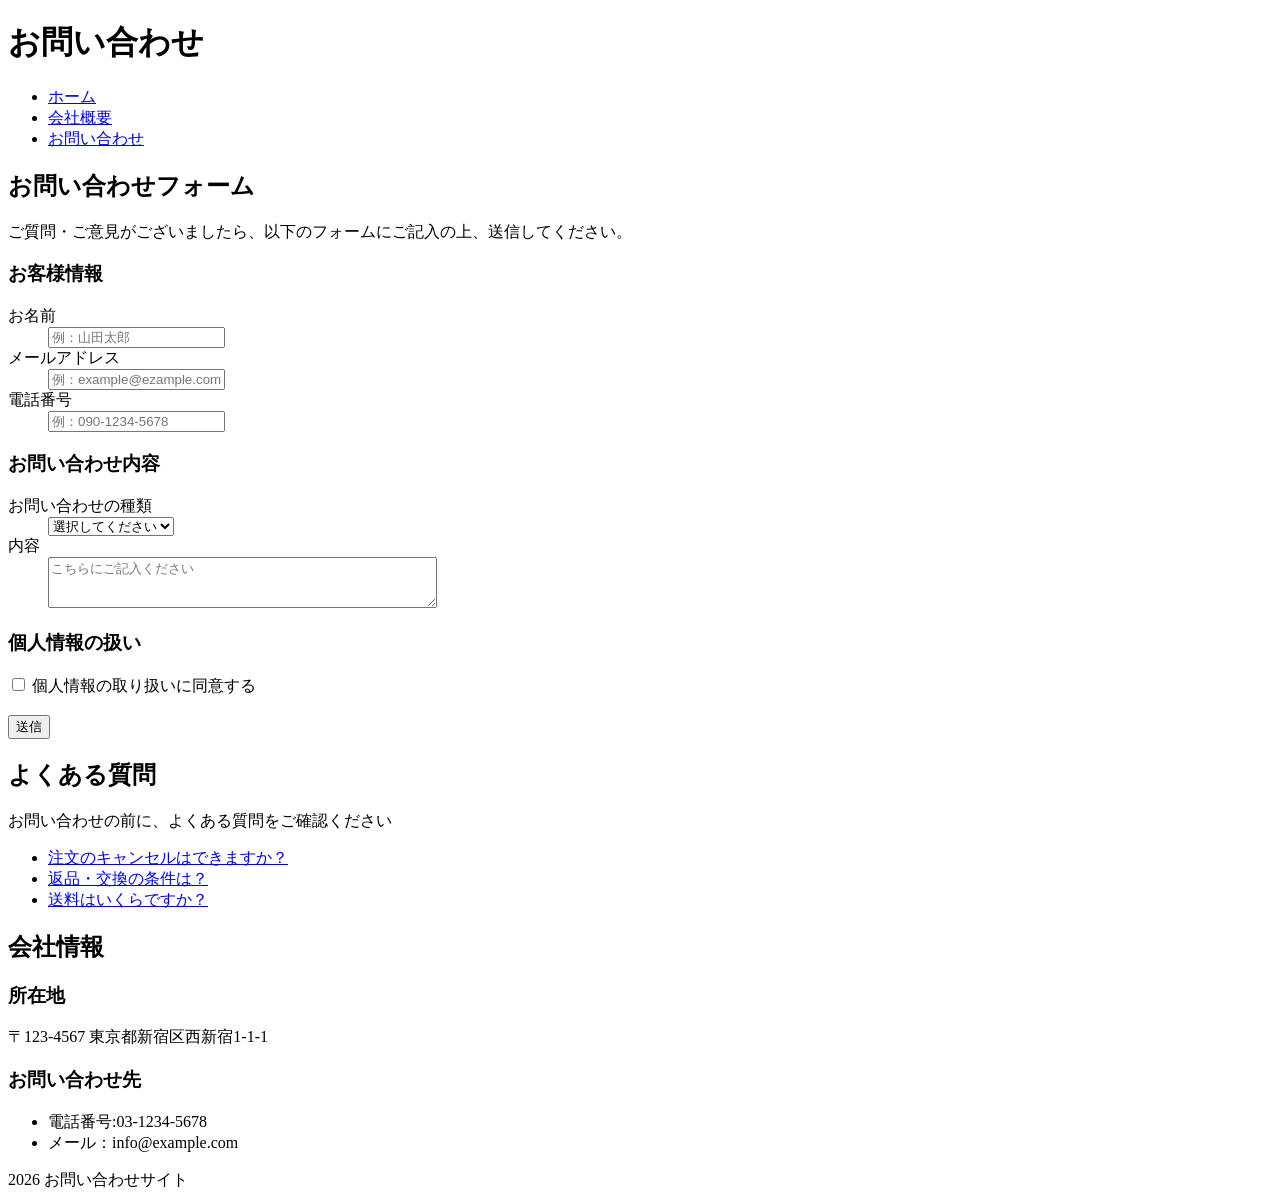
==== index.html @ ac8bb035 "Week4課題" ====
<!DOCTYPE html>
<html lang="ja">
<head>
    <meta charset="UTF-8">
    <meta name="viewport" content="width=device-width, initial-scale=1.0">
    <title>お問い合わせフォーム</title>
</head>

<body>

<header>
    <h1>お問い合わせ</h1>
    <nav>
        <ul>
            <li><a href="index.html">ホーム</a></li>
            <li><a href="about.html">会社概要</a></li>
            <li><a href="contact.html">お問い合わせ</a></li>
        </ul>
    </nav>
</header>

<main>
    <selection>
        <h2>お問い合わせフォーム</h2>
        <p>ご質問・ご意見がございましたら、以下のフォームにご記入の上、送信してください。
        </p>

        <from action="#" method="post">
            <article>
                <h3>お客様情報</h3>
                <d1>
                    <dt>お名前</dt>
                    <dd>
                        <input type="text" name="username" placeholder="例：山田太郎" required>
                    </dd>
                    <dt>メールアドレス</dt>
                    <dd>
                        <input type="email" name="usermail" placeholder="例：example@ezample.com" required>
                    </dd>
                    <dt>電話番号</dt>
                    <dd>
                        <input type="tel" name="userphone" placeholder="例：090-1234-5678">
                    </dd>
                </d1>
            </article>

            <article>
                <h3>お問い合わせ内容</h3>
                <d1>
                    <dt>お問い合わせの種類</dt>
                    <dd>
                        <select name="inquiry_type" required>
                            <option value="">選択してください</option>
                            <option value="product">商品について</option>
                            <option value="service">サポートについて</option>
                            <option value="other">その他</option>
                        </select>
                    </dd>
                    <dt>内容</dt>
                    <dd>
                        <textarea name="message" cols="46" rows="3" placeholder="こちらにご記入ください" required></textarea>
                    </dd>
                </d1>
            </article>

            <article>
                <h3>個人情報の扱い</h3>
                <input type="checkbox" name="privacy_policy" required> 個人情報の取り扱いに同意する
            </article>

            <br>
            <input type="submit" value="送信">
        </from>
    </selection>

    <aside>
        <h2>よくある質問</h2>
        <p>お問い合わせの前に、よくある質問をご確認ください</p>
        <ul>
            <li><a href="#">注文のキャンセルはできますか？</a></li>
            <li><a href="#">返品・交換の条件は？</a></li>
            <li><a href="#">送料はいくらですか？</a></li>
        </ul>
    </aside>

    <section>
        <h2>会社情報</h2>
        <article>
            <h3>所在地</h3>
            <p>〒123-4567 東京都新宿区西新宿1-1-1</p>
        </article>
        <article>
            <h3>お問い合わせ先</h3>
            <ul>
                <li>電話番号:03-1234-5678</li>
                <li>メール：info@example.com</li>
            </ul>
        </article>
    </section>
</main>

<footer>
    <smail>2026 お問い合わせサイト</smail>
</footer>

</body>

</html>
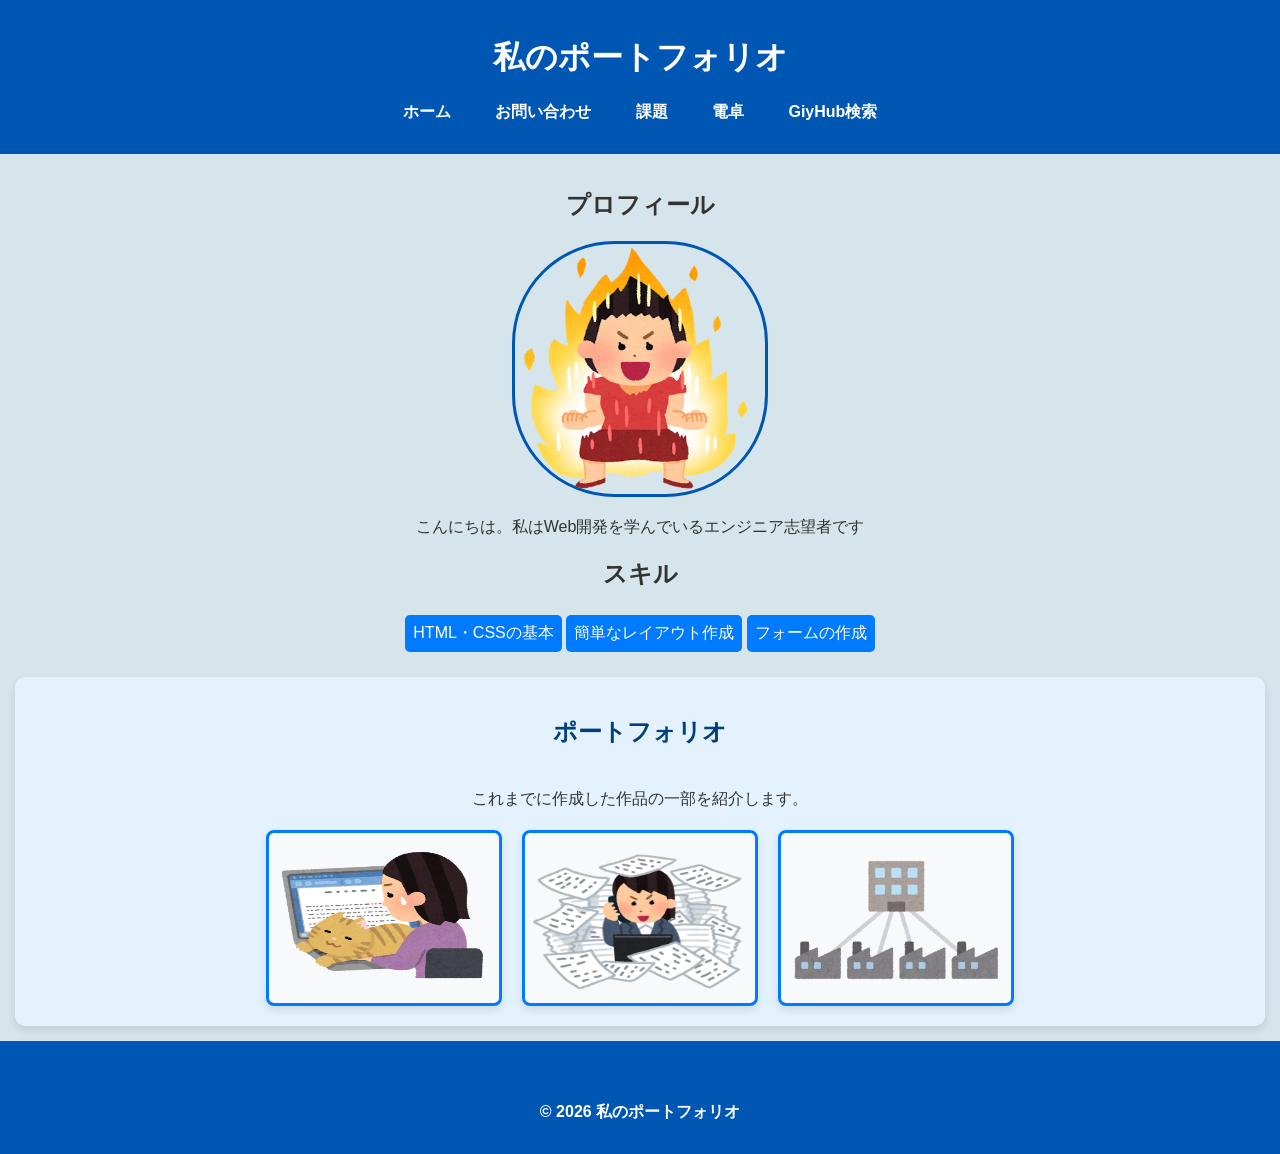
==== commit 8c198d48: "index.htmlの修正" ====
--- a/index.html
+++ b/index.html
@@ -3,106 +3,48 @@
 <head>
     <meta charset="UTF-8">
     <meta name="viewport" content="width=device-width, initial-scale=1.0">
-    <title>お問い合わせフォーム</title>
-</head>
-
-<body>
-
-<header>
-    <h1>お問い合わせ</h1>
-    <nav>
-        <ul>
-            <li><a href="index.html">ホーム</a></li>
-            <li><a href="about.html">会社概要</a></li>
-            <li><a href="contact.html">お問い合わせ</a></li>
-        </ul>
-    </nav>
-</header>
-
-<main>
-    <selection>
-        <h2>お問い合わせフォーム</h2>
-        <p>ご質問・ご意見がございましたら、以下のフォームにご記入の上、送信してください。
-        </p>
-
-        <from action="#" method="post">
-            <article>
-                <h3>お客様情報</h3>
-                <d1>
-                    <dt>お名前</dt>
-                    <dd>
-                        <input type="text" name="username" placeholder="例：山田太郎" required>
-                    </dd>
-                    <dt>メールアドレス</dt>
-                    <dd>
-                        <input type="email" name="usermail" placeholder="例：example@ezample.com" required>
-                    </dd>
-                    <dt>電話番号</dt>
-                    <dd>
-                        <input type="tel" name="userphone" placeholder="例：090-1234-5678">
-                    </dd>
-                </d1>
-            </article>
-
-            <article>
-                <h3>お問い合わせ内容</h3>
-                <d1>
-                    <dt>お問い合わせの種類</dt>
-                    <dd>
-                        <select name="inquiry_type" required>
-                            <option value="">選択してください</option>
-                            <option value="product">商品について</option>
-                            <option value="service">サポートについて</option>
-                            <option value="other">その他</option>
-                        </select>
-                    </dd>
-                    <dt>内容</dt>
-                    <dd>
-                        <textarea name="message" cols="46" rows="3" placeholder="こちらにご記入ください" required></textarea>
-                    </dd>
-                </d1>
-            </article>
-
-            <article>
-                <h3>個人情報の扱い</h3>
-                <input type="checkbox" name="privacy_policy" required> 個人情報の取り扱いに同意する
-            </article>
-
-            <br>
-            <input type="submit" value="送信">
-        </from>
-    </selection>
-
-    <aside>
-        <h2>よくある質問</h2>
-        <p>お問い合わせの前に、よくある質問をご確認ください</p>
-        <ul>
-            <li><a href="#">注文のキャンセルはできますか？</a></li>
-            <li><a href="#">返品・交換の条件は？</a></li>
-            <li><a href="#">送料はいくらですか？</a></li>
-        </ul>
-    </aside>
-
-    <section>
-        <h2>会社情報</h2>
-        <article>
-            <h3>所在地</h3>
-            <p>〒123-4567 東京都新宿区西新宿1-1-1</p>
-        </article>
-        <article>
-            <h3>お問い合わせ先</h3>
-            <ul>
-                <li>電話番号:03-1234-5678</li>
-                <li>メール：info@example.com</li>
+    <title>ポートフォリオ</title>
+    <link rel="stylesheet" href="start-folder/css/style.css">
+    </head>
+    <body>
+        <header>
+            <h1>私のポートフォリオ</h1>
+        <nav>
+            <ul class="nav-list">
+                <li><a href="index.html">ホーム</a></li>
+                <li><a href="start-folder/contact.html">お問い合わせ</a></li>
+                <li><a href="start-folder/work.html">課題</a></li>
+                <li><a href="start-folder/calculate.html">電卓</a></li>
+                <li><a href="start-folder/githubsearch.html">GiyHub検索</a></li>
             </ul>
-        </article>
-    </section>
+        </nav>
+        </header>
+    <main>
+        <section class="profile">
+            <h2>プロフィール</h2>
+            <img src="start-folder/img/profile.png" alt="プロフィール画像" class="profile-image">
+            <p>こんにちは。私はWeb開発を学んでいるエンジニア志望者です</p>  
+        </section>
+        <section class="skills">
+            <h2>スキル</h2>
+            <ul class="skills-list" style="list-style: none; padding: 0;">
+                <li>HTML・CSSの基本</li>
+                <li>簡単なレイアウト作成</li>
+                <li>フォームの作成</li>
+            </ul>
+        </section>
+        <section class="portfolio">
+            <h2>ポートフォリオ</h2>
+            <p>これまでに作成した作品の一部を紹介します。</p>
+            <div class="portfolio-item">
+                <img src="start-folder/img/work1.png">
+                <img src="start-folder/img/work2.png">
+                <img src="start-folder/img/work3.png">
+            </div>
+        </section>
 </main>
-
 <footer>
-    <smail>2026 お問い合わせサイト</smail>
+        <p>&copy; 2026 私のポートフォリオ</p>
 </footer>
-
 </body>
-
-</html>
+</html>
--- a/start-folder/css/style.css
+++ b/start-folder/css/style.css
@@ -0,0 +1,126 @@
+body {
+    font-family: Arial, sans-serif;
+    margin: 0;
+    padding: 0;
+    background-color: #0056b3;
+    color: #333;
+}
+
+header {
+    background-color: #0056b3;
+    color: white;
+    padding: 15px 0;
+    text-align: center;
+}
+
+.nav-list {
+    list-style: none;
+    padding: 0;
+    text-align: center;
+}
+
+.nav-list li {
+    display: inline;
+    margin: 0 20px;
+}
+
+.nav-list li a {
+    color: white;
+    text-decoration: none;
+    font-weight: bold;
+}
+
+main {
+    padding: 15px;
+    text-align: center;
+    background-color: #d5e5eb;
+}
+
+.profile-image {
+    width: 250px;
+    border-radius: 40%;
+    height: 250px;
+    border: 3px solid #0056b3;
+}
+
+.skills-list {
+    list-style: none;
+    padding: 0;
+    text-align: bold;
+    color: #0056b3;
+}
+
+.skills-list li {
+    background-color: #007bff;
+    color: white;
+    padding: 8px;
+    margin: 5px 0;
+    border-radius: 5px;
+    display: inline-block;
+}
+
+.portfolio {
+    background-color: #e3f2fd;
+    padding: 20px;
+    border-radius: 10px;
+    margin-top: 20px;
+    box-shadow: 0px 4px 8px rgba(0, 0, 0, 0.1);
+}
+
+.portfolio h2 {
+    color: #004080;
+    border-bottom: 3px dolid #007bff;
+    display: inline-block;
+    padding-bottom: 5px;
+}
+
+.portfolio-item {
+    display: flex;
+    justify-content: center;
+    gap: 20px;
+    margin-top: 20px;
+}
+
+.portfolio-item img {
+    width: 220px;
+    height: 160px;
+    border-radius: 8px;
+    border: 3px solid #007bff;
+    background-color: #f8f9fa;
+    padding: 5px;
+    box-shadow: 0px 4px 8px rgba(0, 0, 0, 0.1);
+}
+
+.contact-farm {
+    max-width: 400px;
+    margin: auto;
+    background: white;
+    padding: 20px;
+    border-radius: 8px;
+    box-shadow: 0px 0px 10px rgba(0, 0, 0, 0.2);
+}
+
+label, input, textarea, button {
+    display: block;
+    width: 100%;
+    margin-bottom: 12px;
+}
+
+button {
+    background-color: #0056b3;
+    color: white;
+    padding: 12px;
+    border: none;
+    border-radius: 5px;
+    cursor: pointer;
+    font-size: 16px;
+}
+
+footer {
+    text-align: center;
+    padding: 15px;
+    background-color: #0056b3;
+    color: white;
+    margin-top: 30px;
+    font-weight: bold;
+}
